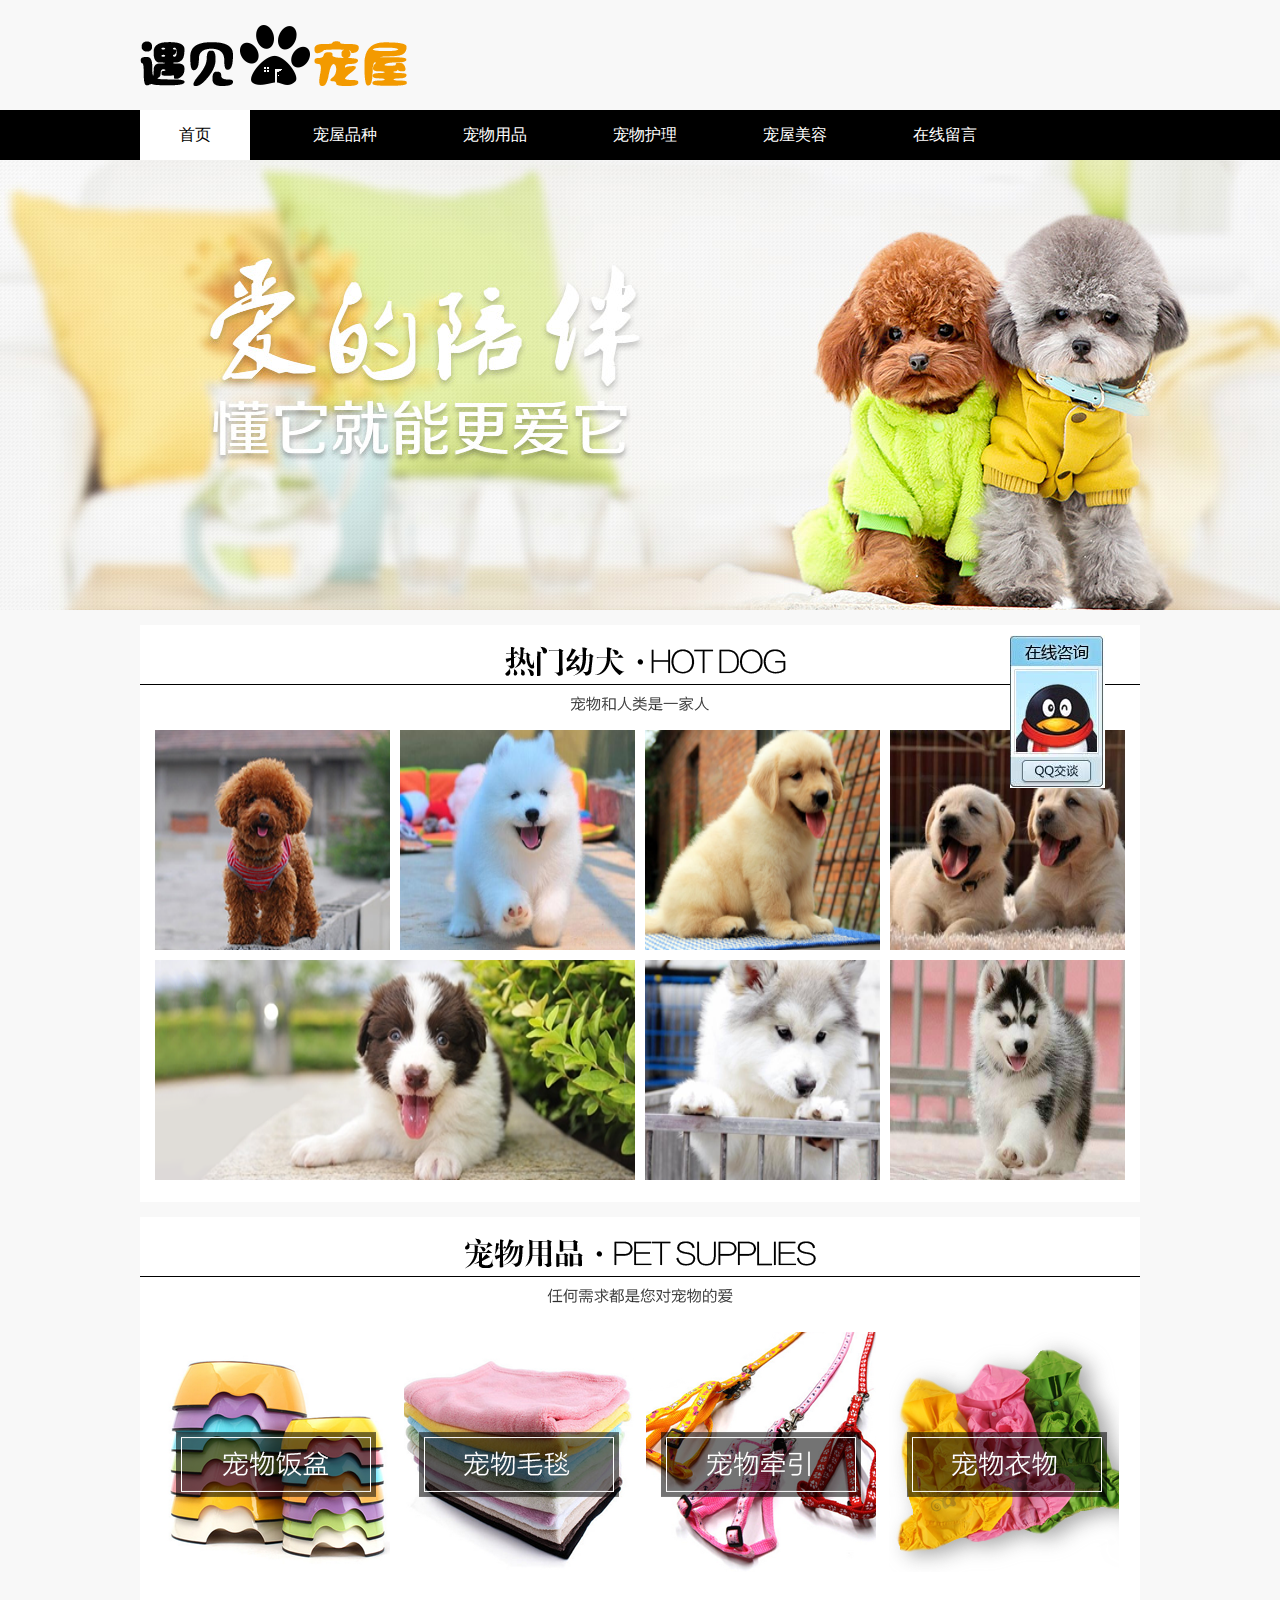
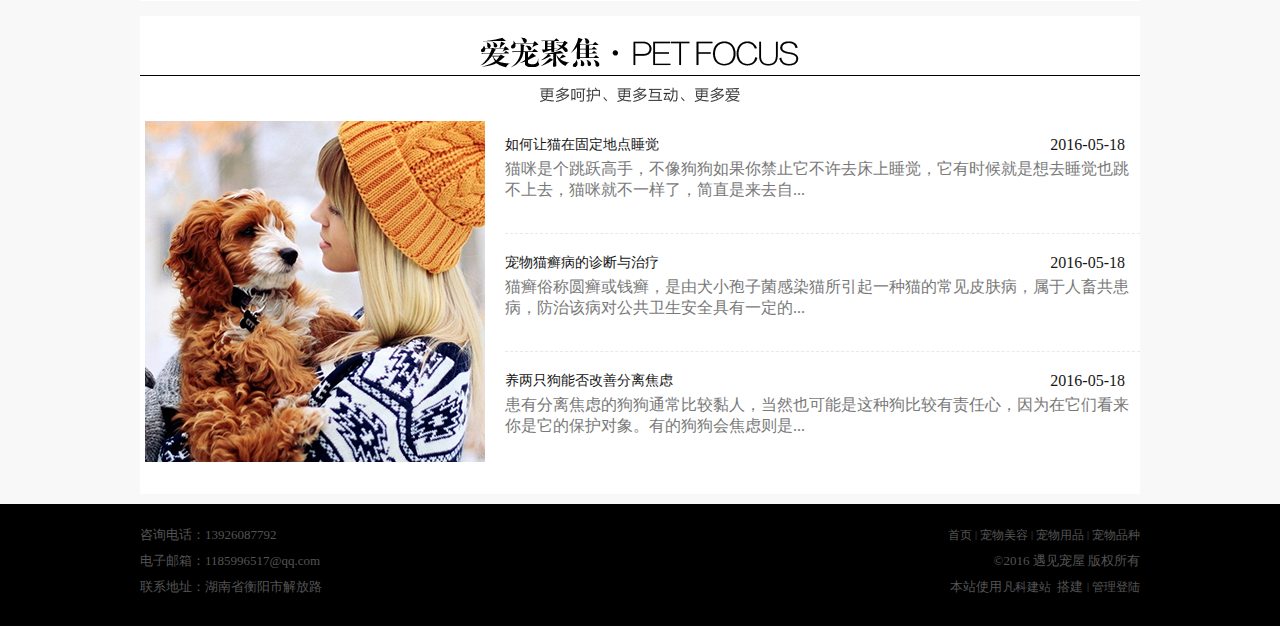
==== index.html @ d0a560d5 "add" ====
<!DOCTYPE html>
<html lang="en">
<head>
	<meta charset="UTF-8">
	<title>宠屋</title>
	<link rel="stylesheet" href="css/index.css">
	<link rel="stylesheet" href="http://at.alicdn.com/t/font_487234_25isswdsggvw8kt9.css">
</head>
<body>
<!-- qq -->
	<div class="qq">
		<a href="">
			<img src="img/qq.gif" alt="">
		</a>
	</div>
<!-- top开始 -->
	<div class="top">
		<div class="topp">
		<img src="img/tu1.png" alt="">
		</div>	
	</div>
<!-- top结束 -->
<!-- nav开始 -->
	<div class="navv">
		<ul class="nav">
			<a href="index.html">
				<li class="nav1 nav2">
					<span>首页</span>
				</li>
			</a>
			<a href="cwyp.html">
				<li class="nav1">
					<span>宠屋品种</span>
				</li>
			</a>
			<a href="cwpz.html">
				<li class="nav1">
					<span>宠物用品</span>
				</li>
			</a>
			<a href="huli.html">
				<li class="nav1">
					<span>宠物护理</span>
				</li>
			</a>
			<a href="meirong.html">
				<li class="nav1">
					<span>宠屋美容</span>
				</li>
			</a>
			<a href="liuyan.html">
				<li class="nav1">
					<span>在线留言</span>
				</li>
			</a>
		</ul>
	</div>
<!-- nav结束 -->
<!-- banner开始 -->
	<div class="banner">
		
	</div>
<!-- banner结束 -->
<!-- center开始 -->
	<div class="center">
	<!-- 热门幼犬 -->
		<div class="rmyq">
			<div class="yqtop"></div>
				<div class="yqbottom">
					<div class="yq1">
						<a href="">
							<p>泰迪犬</p>
							<span>泰迪狗是非常受欢迎的体型较小的宠物伴侣。欢快，好动，聪明的特点让很多女士们选泰迪狗	做宠物。</span>	
						</a>
					</div>
					<div class="yq1 yq2">
					<a href="">	
							<p>萨摩犬</p>
							<span>摩耶德犬有着非常引人注目的外表：雪白的被毛，微笑的脸和黑色而聪明的眼睛，现在犬中最漂亮的一种。萨摩耶德犬天生聪明，对主人绝对忠诚。</span>	
					</a>
					</div>
					<div class="yq1 yq3">
						<a href="">
							
								<p>金毛犬</p>
								<span>金毛比较耐寒，适合家居生活，贪玩、活跃而不爱吵闹，非常容易训练，容易与别的犬相处，是初次养狗人的首选。</span>
						</a>
					</div>
					<div class="yq1 yq4">
						<a href="">
							<p>拉布拉多犬</p>
							<span>拉布拉多犬性温和，体大，爱贪吃，行动稳健，眼神柔情。在众狗狗里​拉布拉多犬是个很温顺、乖巧的孩子。</span>
							
						</a>
					</div>
					<div class="yq1 yq5">
						<a href="">
								<p>边境牧羊犬</p>
								<span>边境牧羊犬是世界上智商最高的犬，教他学习一个新知识不需要超过5次他就能完成，在主人的教导下也能学会很多东西，不过它会尽可能地与你斗智斗勇。</span>
						</a>
					</div>
					<div class="yq1 yq6">
						<a href="">
								<p>阿拉斯加</p>
								<span>一般认为阿拉斯加雪橇犬相对于哈士奇更加敦厚和稳重，阿拉斯加雪橇犬忠实，能力强。是优秀的警备犬和工作犬，也是富有感情的家庭犬。</span>
						</a>
					</div>
					<div class="yq1 yq7">
						<a href="">
								<p>哈士奇</p>
								<span>最大的优势莫过于它漂亮冷酷的外型，几乎每个见过小哈的人，都会发自内心的喜爱，也许说明了人类对狼的一种虏获心理吧。</span>
							
						</a>
					</div>
				</div>
		</div>
	<!-- 宠物用品 -->
		<div class="cwyp">
			<div class="yotop"></div>
			<div class="ypbottom">
				<div class="yp1"><a href="qianyin.html"><img src="img/cwyp1.png" alt=""></a></div>
				<div class="yp1"><a href="qianyin.html"><img src="img/cwyp2.png" alt=""></a></div>
				<div class="yp1"><a href="qianyin.html"><img src="img/cwyp3.png" alt=""></a></div>
				<div class="yp1"><a href="qianyin.html"><img src="img/cwyp4.png" alt=""></a></div>
			</div>
		</div>
	<!-- 爱宠聚焦 -->
		<div class="acjj">
			<div class="jjtop"></div>
			<div class="jjbottom">
				<div class="jjleft"></div>
				<div class="jjright">
					<div class="r1">
						<div class="r1top">
							<a href="xiagqin.html">如何让猫在固定地点睡觉</a>
							<p>2016-05-18</p>
						</div>
							<span>猫咪是个跳跃高手，不像狗狗如果你禁止它不许去床上睡觉，它有时候就是想去睡觉也跳不上去，猫咪就不一样了，简直是来去自...</span>
					</div>
					<div class="r1">
						<div class="r1top">
							<a href="xiagqin.html">宠物猫癣病的诊断与治疗</a>
							<p>2016-05-18</p>
						</div>
						<span>猫癣俗称圆癣或钱癣，是由犬小孢子菌感染猫所引起一种猫的常见皮肤病，属于人畜共患病，防治该病对公共卫生安全具有一定的...</span>
					</div>
					<div class="r1">
						<div class="r1top">
							<a href="xiagqin.html">养两只狗能否改善分离焦虑</a>
							<p>2016-05-18</p>
						</div>
						<span>患有分离焦虑的狗狗通常比较黏人，当然也可能是这种狗比较有责任心，因为在它们看来你是它的保护对象。有的狗狗会焦虑则是...</span>
					</div>
				</div>
			</div>
		</div>
		</div>
<!-- center结束-->
<!-- bottom -->
    <div class="tom">
    	<div class="tom1">
    		<div class="bt1">
    			<div class="dianhua">咨询电话：13926087792</div>
    			<div class="lianjie">
    				<a href="">首页</a>
    				<div class="gun">|</div>
    				<a href="">宠物美容</a>
    				<div class="gun">|</div>
    				<a href="">宠物用品</a>
    				<div class="gun">|</div>
    				<a href="">宠物品种</a>
    			</div>
    		</div>
    		<div class="bt2">
    			<div class="youxiang">电子邮箱：1185996517@qq.com</div>
    			<div class="youxiang">©2016 遇见宠屋 版权所有</div>
    		</div>
    		<div class="bt3">
    			<div class="dizhi">联系地址：湖南省衡阳市解放路</div>
    			<div class="denglu">
    				<div class="tp">本站使用</div>
    				<a class="before" href="">
						<i class="iconfont icon-wangyiyunyinlezizhi-copy"></i>
    					<p>凡科建站</p>
    				</a>
    				<div class="tp">搭建</div>
    				<div class="gun">|</div>
    				<a class="guanli" href="">管理登陆</a>
    				
    			</div>
    		</div>
    	</div>
    </div>
</body>
</html>
---- css/index.css ----
*{
	padding:0;
	margin:0;
	list-style: none;
	font-style: normal;
	 font-weight: normal;
}
img{
	display: block;
}
input{
	border: 0;
	outline:none;
	display: block;
}
a{
	text-decoration: none;
}
body{
	background-color: #F8F8F8;
	position: relative;
	top: 0;
	left: 0;
}
.qq{
	position: fixed;
	bottom: 75px;
	right: 170px;
	z-index: 10;
	width: 100px;
	height: 190px;
}
.qq img{
	border: 0;
    vertical-align: top;
}
.top{
	width: 100%;
	height: 85px;
	padding-top: 25px;
	position: relative;
	top: 0;
	left: 0;
	background-color: #F8F8F8;
}
.topp{
	width: 1000px;
	margin: 0 auto;   
}
.top img{
	height: 61px;
    width: 267px;
    float: left:;
}
.navv{
	width:100%;
	height:50px; 
	background-color: black;
}
.nav{
	width: 1000px;
	height: 50px;
	margin: 0 auto;
	background-color: #000;
}
.nav .nav1{
	width: 110px;
	height: 50px;
    margin-right: 40px;
    text-align: center;
    float: left;
    cursor: pointer;
    background-color: #000;
}
.nav .nav1:hover{
	background-color: #fff;

}
.nav .nav1:hover span{
	color: #000;
}
.nav .nav1 span{
	color: #fff;
	font-size: 16px;
	line-height: 50px;
    font-family: 微软雅黑;
}
.nav a .nav2{
	background-color: #fff;
}
.nav a .nav2 span{
	color: black;
}
.banner{
	width: 100%;
    height: 450px;
    cursor: default;
    background-position: 50% 50%;
    background-repeat: no-repeat;
    overflow: hidden;
    outline: none;
    margin: 0px auto;
    position: relative;
    z-index: 1;
	background-image: url('../img/bannee1.jpg');
}
.center{
	width: 1000px;
	height: auto;
	margin:0 auto 10px;
}
.center .rmyq{
	clear: both;
    width: 100%;
    margin-top: 15px;
    padding-top: 20px;
    background-color: #fff; 
}
.center .rmyq .yqtop{
	height: 70px;
    background-image: url('../img/rmyq.png') ;
    background-repeat: no-repeat;
}
.center .rmyq .yqbottom{
	width: 1000px;
	height: 487px;
	padding: 15px;
	box-sizing: border-box;
}
.center .rmyq .yq1{
	width: 235px;
    height: 220px;
    float: left;
    margin-right: 10px;
    margin-bottom: 10px;
	background-image: url('../img/rmyc2.png');
	background-repeat: no-repeat;
	background-size: 235px 220px;
	cursor: pointer;
	position: relative;
}
.center .rmyq .yq1 a{
	color: transparent;
	font-size: 12px;
    overflow: hidden;
    text-align: center;
}
.center .rmyq .yq1 a p{
	display: block;
	margin: 68.5px auto 0;
}
.center .rmyq .yq1 span{
	display: block;
	width: 200px;
	margin:18px auto 0;
}
.center .rmyq .yq1:hover{
    cursor: pointer;
    opacity: 0.5;
}
.center .rmyq .yq1:hover a{
	color: #fff;
}
.center .rmyq .yq2{
	background-image: url('../img/rmyq3.png');
	background-repeat: no-repeat;
}
.center .rmyq .yq3{
	background-image: url('../img/rmyq4.png');
	background-repeat: no-repeat;
}
.center .rmyq .yq4{
	margin-right: 0;
	background-image: url('../img/rmyq5.png');
	background-repeat: no-repeat;
}
.center .rmyq .yq5{
	width: 480px;
	background-image: url('../img/rmyq6.png');
	background-size: 480px 220px;
	background-repeat: no-repeat;
}
.center .rmyq .yq6{
	background-image: url('../img/rmyq7.png');
	background-repeat: no-repeat;
}
.center .rmyq .yq7{
	margin-right: 0;
	background-image: url('../img/rmyq8.png');
	background-repeat: no-repeat;
}
.center .cwyp{
	width: 100%;
	margin-top: 15px;
	padding-top: 20px;
	background-color: #fff;
}
.center .cwyp .yotop{
	width: 100%;
	height: 80px;
	background-image: url('../img/cwyp.png');
	background-repeat: no-repeat;
}
.center .cwyp .ypbottom{
	width: 100%;
	height: 284px;
	padding: 15px;
	box-sizing: border-box;
	display: flex;
	justify-content: space-around;
}
.center .acjj{
	width: 100%;
	margin-top: 15px;
	padding-top: 20px;
	background-color: #fff;
}
.center .jjtop{
	width: 100%;
	height: 80px;
	background-image: url('../img/acjj.png');
	background-repeat: no-repeat;
}
.center .jjbottom{
	width: 100%;
	height: 378px;
}
.center .jjbottom .jjleft{
	width: 340px;
	height: 341px;
	background-image: url('../img/acjj1.png');
	float: left;
    margin: 5px 10px 5px 5px;
    position: relative;
}
.center .jjbottom .jjright{
	width: 635px;
	height: 355px;
	float: right;
}
.center .jjbottom .jjright .r1{
	height: 97px;
	color: #161616;
	font-size: 16px;
	padding-top: 20px;
}
.center .jjbottom .jjright .r1:nth-child(2){
	border-top: 1px dashed #E9E9E9;
	border-bottom: 1px dashed #E9E9E9;
}
.center .jjbottom .jjright .r1 a{
	 color: #161616;
	 float: left;
	 font-size: 14px;  
}
.center .jjbottom .jjright .r1 p{
	 float: right;
	 margin-right: 15px;
}
.center .jjbottom .jjright .r1 .r1top:hover{
	color: #3CAFB6;
}
.center .jjbottom .jjright .r1 a:hover{
	color: #3CAFB6;
}
.center .jjbottom .jjright .r1 span{
	 color: #797979; 
	 float: left; 
	 margin-top: 5px;
}
/* bottom */
 .tom{
 	width: 100%;
 	height: 122px;
 	background: #000000;
 }
 .tom  .tom1{
 	width: 1000px;
 	height: 122px;
 	padding: 18px 0;
 	margin: 0 auto;
 	box-sizing: border-box;
 }
 .tom .tom1 .bt1{
 	width: 100%;
 	height: 26px;
 	color: #545454;
 	font-size: 13px;

 }
 .tom .tom1 .bt1 .dianhua{
 	width: 270px;
 	height: 26px;
 	line-height: 26px;
 	float: left;
 }
 .tom .tom1 .bt1 .lianjie{
 	width: auto;
 	height: 100%;
 	float: right;
 }
.tom .tom1 .bt1 .lianjie a{
	width: auto;
	height: 26px;
	line-height: 26px;
	float: left;
	font-size: 12px;
	color: #545454;
}
.tom .tom1 .bt1 .lianjie a:hover{
	color: #fff;
}
.tom .tom1 .bt1 .lianjie .gun{
	height: 26px;
	line-height: 26px;
	float: left;
	margin: 0 3px;
	font-size: 10px;
}
 .tom .tom1 .bt2{
 	width: 100%;
 	height: 26px;
 	color: #545454;
 	font-size: 13px;
 }
 .tom .tom1 .bt2 .youxiang{
 	width: 270px;
 	height: 26px;
 	line-height: 26px;
 	float: left;
 }
 .tom .tom1 .bt2 .youxiang:last-child{
 	width: auto;
 	height: 26px;
 	line-height: 26px;
 	float: right;
 }
 .tom .tom1 .bt3{
 	width: 100%;
 	height: 26px;
 	color: #545454;
 	font-size: 13px;
 }
.tom .tom1 .bt3 .dizhi{
 	width: 270px;
 	height: 26px;
 	line-height: 26px;
 	float: left;
 }
 .tom .tom1 .bt3 .denglu{
 	width: auto;
 	height: 100%;
 	float: right;
 }
.tom .tom1 .bt3 .denglu .tp{
	width: auto;
	height: 26px;
	line-height: 26px;
	float: left;
	margin-right: 1px;
}
.tom .tom1 .bt3 .denglu .before{
	width: auto;
	height: 26px;
	line-height: 26px;
	float: left;
	font-size: 12px;
	float: left;
	margin-right: 6px;
	color: #545454;
}
.icon-wangyiyunyinlezizhi-copy{
	line-height: 26px;
	float: left;
	font-size: 12px;	
}
.tom .tom1 .bt3 .denglu .before p{
	float: left;
}
.tom .tom1 .bt3 .denglu .before:hover{
	color: #fff;
}
.tom .tom1 .bt3 .denglu .gun{
	height: 26px;
	line-height: 26px;
	float: left;
	margin: 0 3px;
	font-size: 10px;
}
.tom .tom1 .bt3 .denglu .guanli{
	width: auto;
	height: 26px;
	line-height: 26px;
	float: left;
	font-size: 12px;
	color: #545454;
}
.tom .tom1 .bt3 .denglu .guanli:hover{
	color: #fff;
}
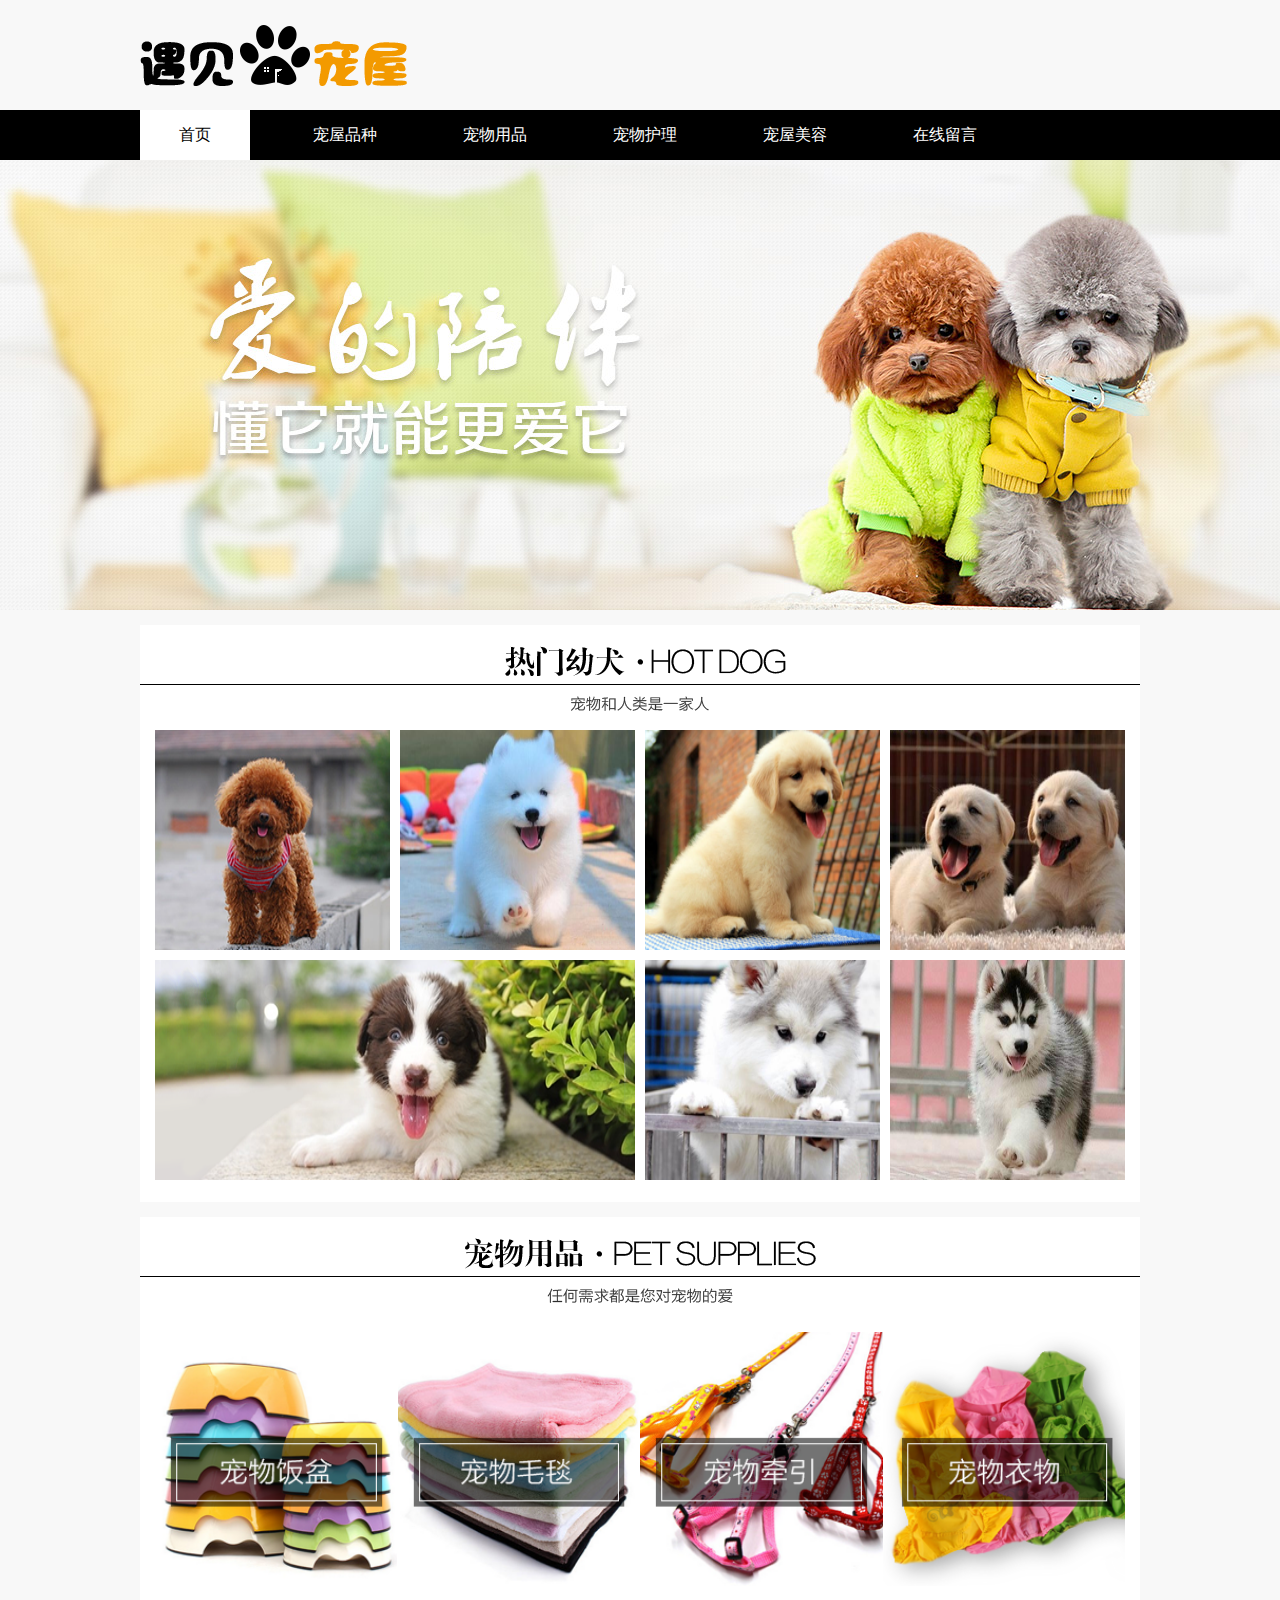
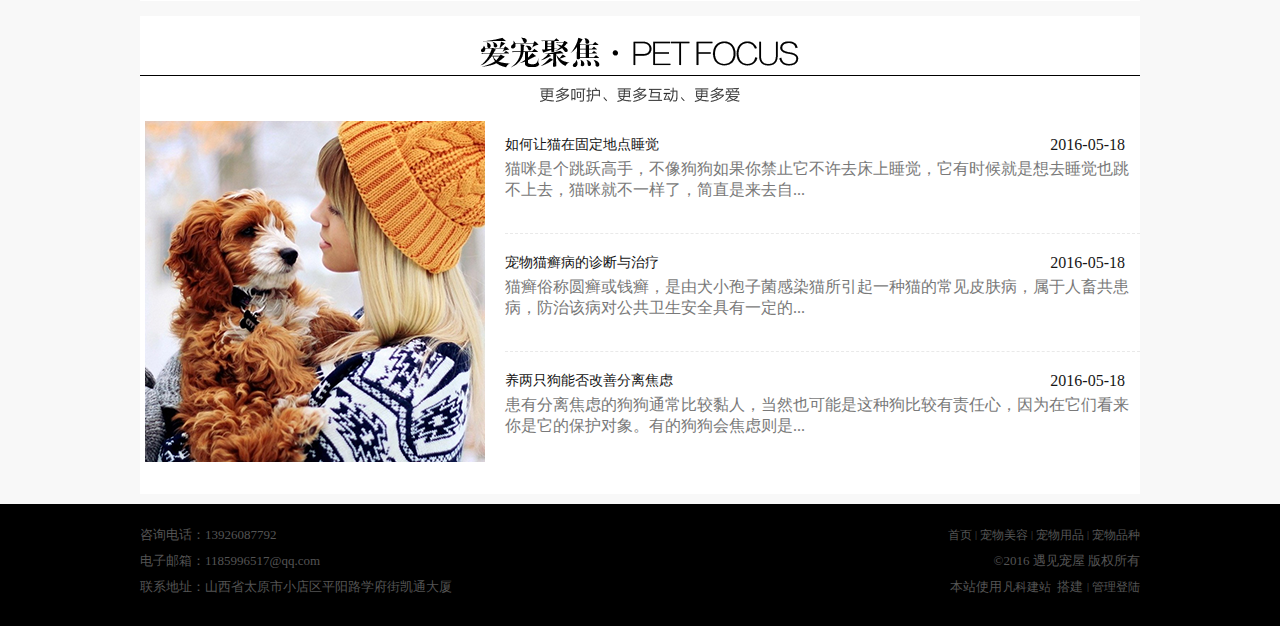
==== commit e1ca832f: "add" ====
--- a/index.html
+++ b/index.html
@@ -4,15 +4,11 @@
 	<meta charset="UTF-8">
 	<title>宠屋</title>
 	<link rel="stylesheet" href="css/index.css">
-	<link rel="stylesheet" href="http://at.alicdn.com/t/font_487234_25isswdsggvw8kt9.css">
+	<link rel="stylesheet" href="https://at.alicdn.com/t/font_487234_25isswdsggvw8kt9.css">
+	<script src="js/jquery-3.2.1.js"></script>
+	<script src="js/index.js"></script>
 </head>
 <body>
-<!-- qq -->
-	<div class="qq">
-		<a href="">
-			<img src="img/qq.gif" alt="">
-		</a>
-	</div>
 <!-- top开始 -->
 	<div class="top">
 		<div class="topp">
@@ -68,49 +64,46 @@
 			<div class="yqtop"></div>
 				<div class="yqbottom">
 					<div class="yq1">
-						<a href="">
+						<div class="mark">
 							<p>泰迪犬</p>
-							<span>泰迪狗是非常受欢迎的体型较小的宠物伴侣。欢快，好动，聪明的特点让很多女士们选泰迪狗	做宠物。</span>	
-						</a>
+							<span>泰迪狗是非常受欢迎的体型较小的宠物伴侣。欢快，好动，聪明的特点让很多女士们选泰迪狗	做宠物。</span>
+						</div>
 					</div>
 					<div class="yq1 yq2">
-					<a href="">	
+						<div class="mark">
 							<p>萨摩犬</p>
-							<span>摩耶德犬有着非常引人注目的外表：雪白的被毛，微笑的脸和黑色而聪明的眼睛，现在犬中最漂亮的一种。萨摩耶德犬天生聪明，对主人绝对忠诚。</span>	
-					</a>
+							<span>摩耶德犬有着非常引人注目的外表：雪白的被毛，微笑的脸和黑色而聪明的眼睛，现在犬中最漂亮的一种。萨摩耶德犬天生聪明，对主人绝对忠诚。</span>
+						</div>
 					</div>
 					<div class="yq1 yq3">
-						<a href="">
-							
-								<p>金毛犬</p>
-								<span>金毛比较耐寒，适合家居生活，贪玩、活跃而不爱吵闹，非常容易训练，容易与别的犬相处，是初次养狗人的首选。</span>
-						</a>
+						<div class="mark">
+							<p>金毛犬</p>
+							<span>金毛比较耐寒，适合家居生活，贪玩、活跃而不爱吵闹，非常容易训练，容易与别的犬相处，是初次养狗人的首选。</span>
+						</div>
 					</div>
 					<div class="yq1 yq4">
-						<a href="">
+						<div class="mark">
 							<p>拉布拉多犬</p>
 							<span>拉布拉多犬性温和，体大，爱贪吃，行动稳健，眼神柔情。在众狗狗里​拉布拉多犬是个很温顺、乖巧的孩子。</span>
-							
-						</a>
+						</div>
 					</div>
 					<div class="yq1 yq5">
-						<a href="">
-								<p>边境牧羊犬</p>
-								<span>边境牧羊犬是世界上智商最高的犬，教他学习一个新知识不需要超过5次他就能完成，在主人的教导下也能学会很多东西，不过它会尽可能地与你斗智斗勇。</span>
-						</a>
+						<div class="mark">
+							<p>边境牧羊犬</p>
+							<span>边境牧羊犬是世界上智商最高的犬，教他学习一个新知识不需要超过5次他就能完成，在主人的教导下也能学会很多东西，不过它会尽可能地与你斗智斗勇。</span>
+						</div>
 					</div>
 					<div class="yq1 yq6">
-						<a href="">
-								<p>阿拉斯加</p>
-								<span>一般认为阿拉斯加雪橇犬相对于哈士奇更加敦厚和稳重，阿拉斯加雪橇犬忠实，能力强。是优秀的警备犬和工作犬，也是富有感情的家庭犬。</span>
-						</a>
+						<div class="mark">
+							<p>阿拉斯加</p>
+							<span>一般认为阿拉斯加雪橇犬相对于哈士奇更加敦厚和稳重，阿拉斯加雪橇犬忠实，能力强。是优秀的警备犬和工作犬，也是富有感情的家庭犬。</span>
+						</div>
 					</div>
 					<div class="yq1 yq7">
-						<a href="">
-								<p>哈士奇</p>
-								<span>最大的优势莫过于它漂亮冷酷的外型，几乎每个见过小哈的人，都会发自内心的喜爱，也许说明了人类对狼的一种虏获心理吧。</span>
-							
-						</a>
+						<div class="mark">
+							<p>哈士奇</p>
+							<span>最大的优势莫过于它漂亮冷酷的外型，几乎每个见过小哈的人，都会发自内心的喜爱，也许说明了人类对狼的一种虏获心理吧。</span>
+						</div>
 					</div>
 				</div>
 		</div>
@@ -176,7 +169,7 @@
     			<div class="youxiang">©2016 遇见宠屋 版权所有</div>
     		</div>
     		<div class="bt3">
-    			<div class="dizhi">联系地址：湖南省衡阳市解放路</div>
+    			<div class="dizhi">联系地址：山西省太原市小店区平阳路学府街凯通大厦</div>
     			<div class="denglu">
     				<div class="tp">本站使用</div>
     				<a class="before" href="">
@@ -191,5 +184,25 @@
     		</div>
     	</div>
     </div>
+<!-- xiaoguo -->
+<div class="bigbox">
+	<div class="box">
+		<img src="img/cwpz2.png" alt="">
+		<div class="btn1 iconfont"> < </div>
+		<div class="btn2 iconfont"> > </div>
+	</div>
+	<div class="hezi">
+		<div class="imgbox">
+			<ul>
+				<li class="imgs hot"><img src="img/cwpz2.png" alt=""></li>
+				<li class="imgs"><img src="img/xxq4.jpg" alt=""></li>
+				<li class="imgs"><img src="img/xxq3.jpg" alt=""></li>
+				<li class="imgs"><img src="img/xxq2.jpg" alt=""></li>
+			</ul>
+
+		</div>
+	</div>
+	<div class="guanbi"><img src="img/guan.png" alt=""></div>
+</div>
 </body>
 </html>--- a/css/index.css
+++ b/css/index.css
@@ -22,18 +22,6 @@
 	top: 0;
 	left: 0;
 }
-.qq{
-	position: fixed;
-	bottom: 75px;
-	right: 170px;
-	z-index: 10;
-	width: 100px;
-	height: 190px;
-}
-.qq img{
-	border: 0;
-    vertical-align: top;
-}
 .top{
 	width: 100%;
 	height: 85px;
@@ -50,7 +38,7 @@
 .top img{
 	height: 61px;
     width: 267px;
-    float: left:;
+    float: left;
 }
 .navv{
 	width:100%;
@@ -139,28 +127,6 @@
 	cursor: pointer;
 	position: relative;
 }
-.center .rmyq .yq1 a{
-	color: transparent;
-	font-size: 12px;
-    overflow: hidden;
-    text-align: center;
-}
-.center .rmyq .yq1 a p{
-	display: block;
-	margin: 68.5px auto 0;
-}
-.center .rmyq .yq1 span{
-	display: block;
-	width: 200px;
-	margin:18px auto 0;
-}
-.center .rmyq .yq1:hover{
-    cursor: pointer;
-    opacity: 0.5;
-}
-.center .rmyq .yq1:hover a{
-	color: #fff;
-}
 .center .rmyq .yq2{
 	background-image: url('../img/rmyq3.png');
 	background-repeat: no-repeat;
@@ -342,7 +308,7 @@
  	font-size: 13px;
  }
 .tom .tom1 .bt3 .dizhi{
- 	width: 270px;
+ 	width: auto;
  	height: 26px;
  	line-height: 26px;
  	float: left;
@@ -365,7 +331,6 @@
 	line-height: 26px;
 	float: left;
 	font-size: 12px;
-	float: left;
 	margin-right: 6px;
 	color: #545454;
 }
@@ -397,4 +362,132 @@
 }
 .tom .tom1 .bt3 .denglu .guanli:hover{
 	color: #fff;
-}+}
+/* 热门幼犬效果 */
+.mark{
+	width: 100%;
+	height: 100%;
+	background:rgba(0,0,0,0.6);
+	position: absolute;
+	top: 0;
+	left: 0;
+	display: none;
+	/*opacity: 0;*/
+}
+
+.center .rmyq .yq1 .mark{
+	color: #FFFFFF;
+	font-size: 12px;
+	overflow: hidden;
+	text-align: center;
+	z-index: 999;
+	display: none;
+}
+.center .rmyq .yq1 .mark p{
+	display: block;
+	margin: 68.5px auto 0;
+}
+.center .rmyq .yq1 span{
+	display: block;
+	width: 200px;
+	margin:18px auto 0;
+}
+.box{
+	width: 600px;
+	height: 400px;
+	margin: 50px auto;
+	background: red;
+	position: relative;
+}
+img{
+	width: 100%;
+	height: 100%;
+}
+ul{
+	width: 600px;
+	height: 150px;
+
+	margin:0 auto;
+	overflow: hidden;
+}
+.hezi{
+	width: 600px;
+	height: 150px;
+	position: absolute;
+	left: 0;
+	right: 0;
+	margin: 0 auto;
+}
+.imgbox{
+	width: 600px;
+	height: 150px;
+	margin: 0 auto;
+	overflow: hidden;
+}
+.imgs{
+	width: 150px;
+	height: 100%;
+	border: 3px solid #fff;
+	box-sizing: border-box;
+	float: left;
+}
+.hot{
+	border-color: #ff6700;
+	z-index: 999;
+}
+[class ^= btn]{
+	position: absolute;
+	font-size: 50px;
+	font-weight: 600;
+}
+.box>.btn1{
+	width: 60px;
+	height: 60px;
+	top: 0;
+	bottom: 0;
+	left:-100px;
+	margin: auto;
+	font-size: 50px;
+	text-align: center;
+	line-height: 50px;
+	color: #FFFFFF;
+	cursor: pointer;
+}
+.box>.btn2{
+	width: 60px;
+	height: 60px;
+	top: 0;
+	bottom: 0;
+	right:-100px;
+	margin: auto;
+	color: #FFFFFF;
+	font-size: 50px;
+	text-align: center;
+	line-height: 50px;
+	cursor: pointer;
+}
+.bigbox{
+	width: 1200px;
+	height: 700px;
+	background: rgba(0, 0, 0, 0.8);
+	position: fixed;
+	top: 0;
+	left:0;
+	bottom: 0;
+	right: 0;
+	margin: auto;
+	z-index: 999;
+	display: none;
+}
+.guanbi{
+	width: 45px;
+	height: 45px;
+	top: 0;
+	bottom: 0;
+	left:-100px;
+	margin: auto;
+	position: absolute;
+	top: -600px;
+	right: -1200px;
+	cursor: pointer;
+}
